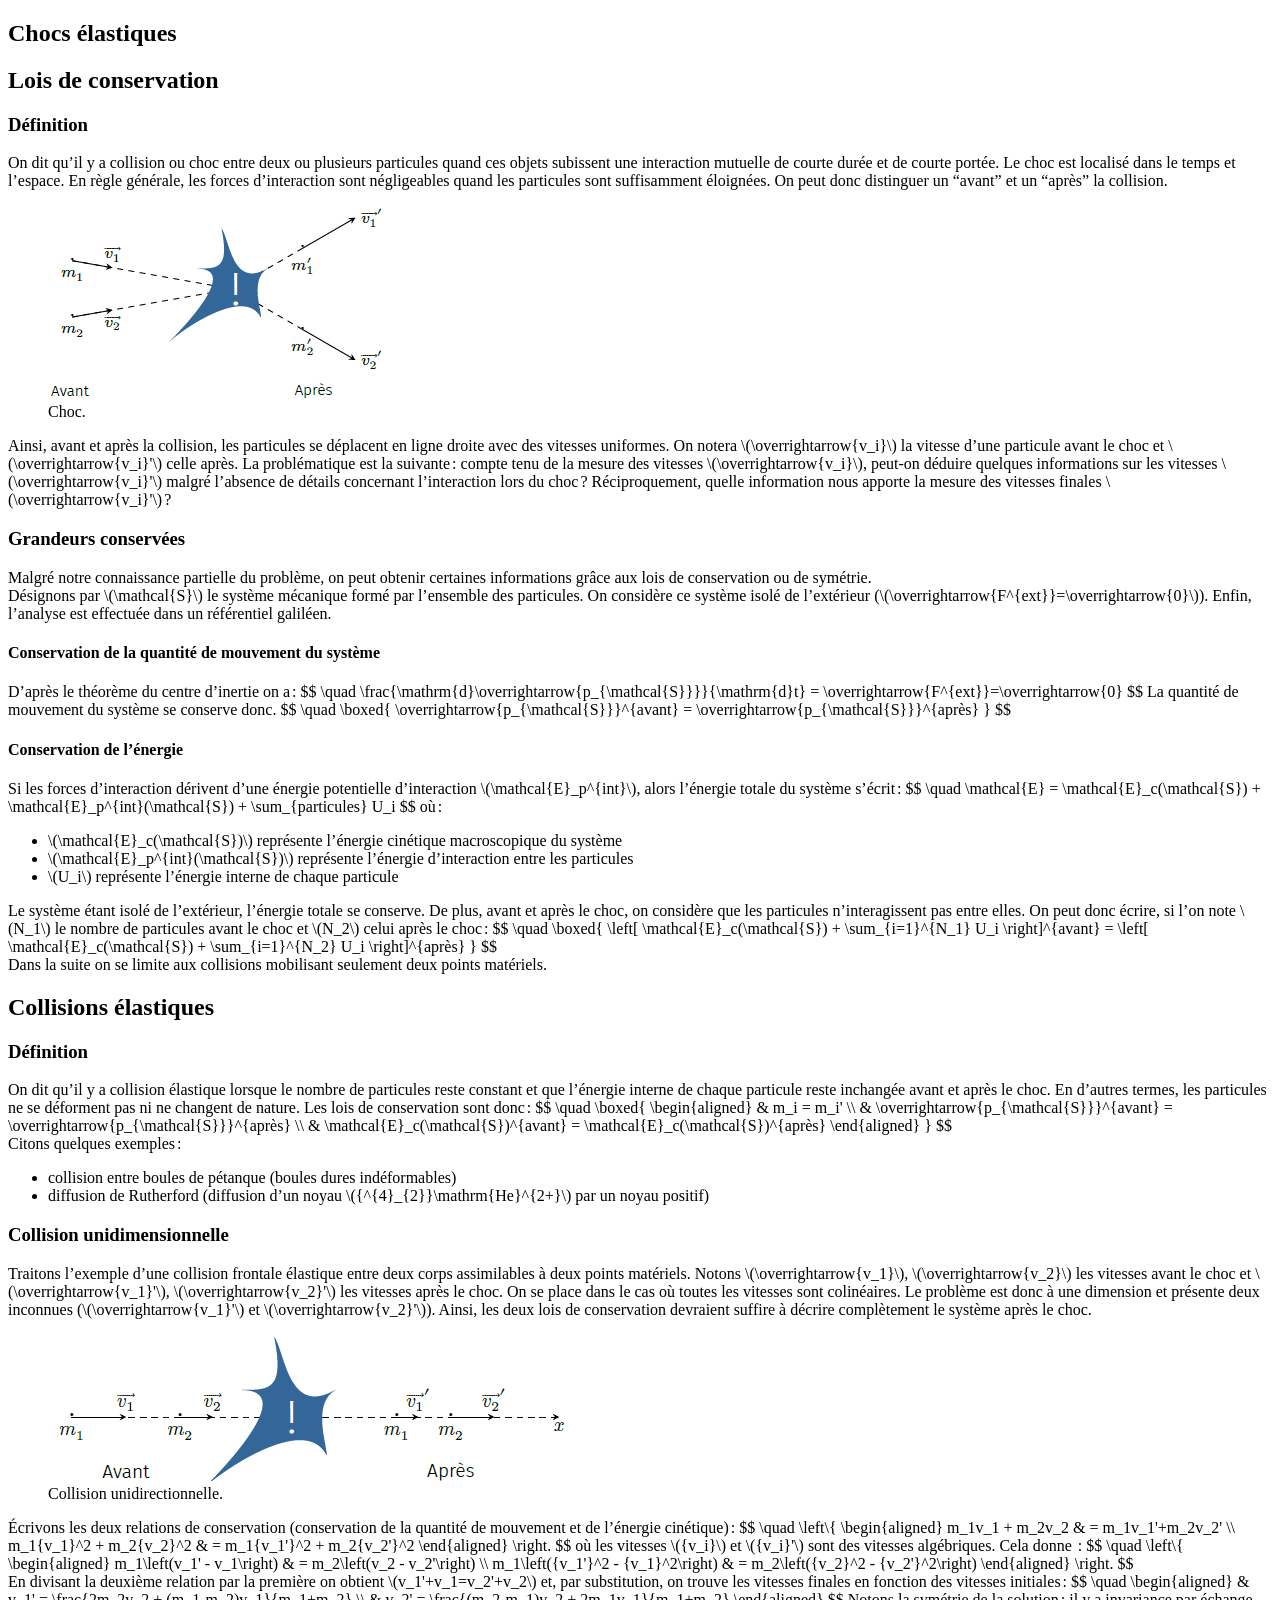
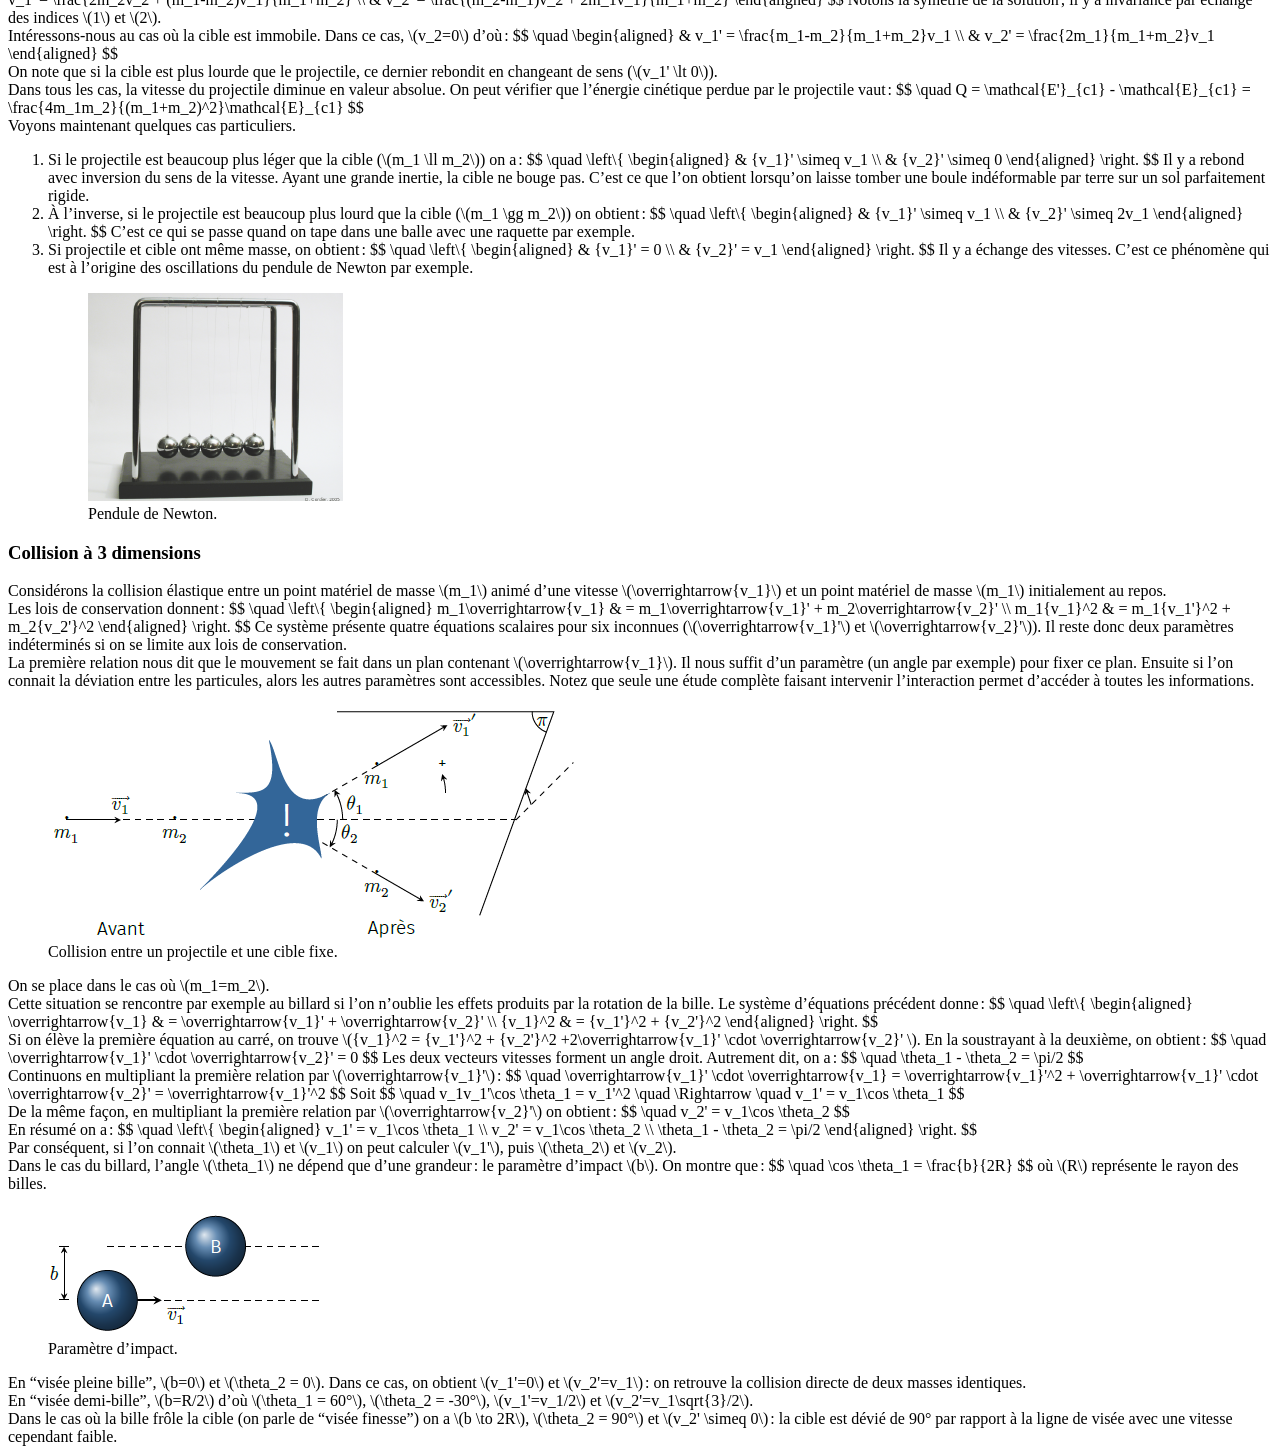
==== Choc/Choc.html @ 3405274f "Creation cours." ====
<!DOCTYPE html>
<html>
  <head>
    <meta charset="utf-8">
    <title>Chocs élastiques</title>
    <link rel="stylesheet" type="text/css" media="print,screen" 
      href="https://sciencesingenieur.github.io/Styles/styles.css"/>
    <script src="https://cdn.mathjax.org/mathjax/latest/MathJax.js?config=TeX-AMS-MML_HTMLorMML">
    </script>
  </head>
  <body>

    <section>
    
      <h1>Chocs élastiques</h1>

      <h2>Lois de conservation</h2>
      
      <h3>Définition</h3>
      
      <div>
        On dit qu’il y a collision ou choc entre deux ou plusieurs particules quand ces objets
        subissent une interaction mutuelle de courte durée et de courte portée. Le choc est localisé
        dans le temps et l’espace. En règle générale, les forces d’interaction sont négligeables
        quand les particules sont suffisamment éloignées. On peut donc distinguer un <q>avant</q> et
        un <q>après</q> la collision.
      </div>
      
      <figure>
        <img src="collision.png">
        <figcaption>Choc.</figcaption>
      </figure>

      <div>
        Ainsi, avant et après la collision, les particules se déplacent en ligne droite avec des
        vitesses uniformes. On notera \(\overrightarrow{v_i}\) la vitesse d’une particule avant le
        choc et \(\overrightarrow{v_i}'\) celle après. La problématique est la suivante&#x202f;:
        compte tenu de la mesure des vitesses \(\overrightarrow{v_i}\), peut-on déduire quelques
        informations sur les vitesses \(\overrightarrow{v_i}'\) malgré l’absence de détails
        concernant l’interaction lors du choc&#x202f;? Réciproquement, quelle information nous
        apporte la mesure des vitesses finales \(\overrightarrow{v_i}'\)&#x202f;?
      </div>
      
      <h3>Grandeurs conservées</h3>
      
      <div>
        Malgré notre connaissance partielle du problème, on peut obtenir certaines informations
        grâce aux lois de conservation ou de symétrie.<br />
        Désignons par \(\mathcal{S}\) le système mécanique formé par l’ensemble des particules. On
        considère ce système isolé de l’extérieur (\(\overrightarrow{F^{ext}}=\overrightarrow{0}\)).
        Enfin, l’analyse est effectuée dans un référentiel galiléen.
      </div>
      
      <h4>Conservation de la quantité de mouvement du système</h4>
      
      <div>
        D’après le théorème du centre d’inertie on a&#x202f;:
        $$
          \quad \frac{\mathrm{d}\overrightarrow{p_{\mathcal{S}}}}{\mathrm{d}t}
            = \overrightarrow{F^{ext}}=\overrightarrow{0}
        $$
        La quantité de mouvement du système se conserve donc.
        $$
          \quad \boxed{
            \overrightarrow{p_{\mathcal{S}}}^{avant} = \overrightarrow{p_{\mathcal{S}}}^{après} }
        $$
      </div>
      
      <h4>Conservation de l’énergie</h4>
      
      <div>
        Si les forces d’interaction dérivent d’une énergie potentielle d’interaction
        \(\mathcal{E}_p^{int}\), alors l’énergie totale du système s’écrit&#x202f;:
        $$
          \quad \mathcal{E} = \mathcal{E}_c(\mathcal{S}) + \mathcal{E}_p^{int}(\mathcal{S})
            + \sum_{particules} U_i
        $$
        où&#x202f;:
        <ul>
          <li>\(\mathcal{E}_c(\mathcal{S})\) représente l’énergie cinétique macroscopique du
          système</li>
          <li>\(\mathcal{E}_p^{int}(\mathcal{S})\) représente l’énergie d’interaction entre les
          particules</li>
          <li>\(U_i\) représente l’énergie interne de chaque particule</li>
        </ul>
      </div>
      
      <div>
        Le système étant isolé de l’extérieur, l’énergie totale se conserve. De plus, avant et après
        le choc, on considère que les particules n’interagissent pas entre elles. On peut donc
        écrire, si l’on note \(N_1\) le nombre de particules avant le choc et \(N_2\) celui après le
        choc&#x202f;:
        $$
          \quad \boxed{
            \left[ \mathcal{E}_c(\mathcal{S}) + \sum_{i=1}^{N_1} U_i \right]^{avant}
              = \left[ \mathcal{E}_c(\mathcal{S}) + \sum_{i=1}^{N_2} U_i \right]^{après}
          }
        $$
      </div>
      
      <div>
        Dans la suite on se limite aux collisions mobilisant seulement deux points matériels.
      </div>
      
      <h2>Collisions élastiques</h2>
      
      <h3>Définition</h3>
      
      <div>
        On dit qu’il y a collision élastique lorsque le nombre de particules reste constant et que
        l’énergie interne de chaque particule reste inchangée avant et après le choc. En d’autres
        termes, les particules ne se déforment pas ni ne changent de nature. Les lois de
        conservation sont donc&#x202f;:
        $$
          \quad \boxed{ \begin{aligned}
            & m_i = m_i' \\
            & \overrightarrow{p_{\mathcal{S}}}^{avant} = \overrightarrow{p_{\mathcal{S}}}^{après} \\
            & \mathcal{E}_c(\mathcal{S})^{avant} = \mathcal{E}_c(\mathcal{S})^{après}
          \end{aligned} }
        $$
      </div>
      
      <div>
        Citons quelques exemples&#x202f;:
        <ul>
          <li>collision entre boules de pétanque (boules dures indéformables)</li>
          <li>diffusion de Rutherford (diffusion d’un noyau \({^{4}_{2}}\mathrm{He}^{2+}\) par un
          noyau positif)</li>
        </ul>
      </div>
      
      <h3>Collision unidimensionnelle</h3>
      
      <div>
        Traitons l’exemple d’une collision frontale élastique entre deux corps assimilables à deux
        points matériels. Notons \(\overrightarrow{v_1}\), \(\overrightarrow{v_2}\) les vitesses
        avant le choc et \(\overrightarrow{v_1}'\), \(\overrightarrow{v_2}'\) les vitesses après le
        choc. On se place dans le cas où toutes les vitesses sont colinéaires. Le problème est donc
        à une dimension et présente deux inconnues (\(\overrightarrow{v_1}'\) et
        \(\overrightarrow{v_2}'\)). Ainsi, les deux lois de conservation devraient suffire à décrire
        complètement le système après le choc.
      </div>
      
      <figure>
        <img src="collision_unidirectionnelle.png">
        <figcaption>Collision unidirectionnelle.</figcaption>
      </figure>
      
      <div>
        Écrivons les deux relations de conservation (conservation de la quantité de mouvement et de
        l’énergie cinétique)&#x202f;:
        $$
          \quad \left\{ \begin{aligned} 
            m_1v_1 + m_2v_2 & = m_1v_1'+m_2v_2' \\
            m_1{v_1}^2 + m_2{v_2}^2 & = m_1{v_1'}^2 + m_2{v_2'}^2
          \end{aligned} \right. 
        $$
        où les vitesses \({v_i}\) et \({v_i}'\) sont des vitesses algébriques. Cela donne &#x202f;:
        $$
          \quad  \left\{ \begin{aligned} 
            m_1\left(v_1' - v_1\right) & = m_2\left(v_2 - v_2'\right) \\
           m_1\left({v_1'}^2 - {v_1}^2\right) & = m_2\left({v_2}^2 - {v_2'}^2\right)
          \end{aligned} \right. 
        $$
      </div>
      
      <div>
        En divisant la deuxième relation par la première on obtient \(v_1'+v_1=v_2'+v_2\) et, par
        substitution, on trouve les vitesses finales en fonction des vitesses initiales&#x202f;:
        $$
          \quad \begin{aligned}
            & v_1' = \frac{2m_2v_2 + (m_1-m_2)v_1}{m_1+m_2} \\
            & v_2' = \frac{(m_2-m_1)v_2 + 2m_1v_1}{m_1+m_2}
          \end{aligned}
        $$
        Notons la symétrie de la solution&#x202f;; il y a invariance par échange des indices \(1\)
        et \(2\).
      </div>
      
      <div>
        Intéressons-nous au cas où la cible est immobile. Dans ce cas, \(v_2=0\) d’où&#x202f;:
        $$
          \quad \begin{aligned}
            & v_1' = \frac{m_1-m_2}{m_1+m_2}v_1 \\
            & v_2' = \frac{2m_1}{m_1+m_2}v_1
          \end{aligned}
        $$
      </div>
      
      <div>
        On note que si la cible est plus lourde que le projectile, ce dernier rebondit en changeant
        de sens (\(v_1' \lt 0\)).<br />
        Dans tous les cas, la vitesse du projectile diminue en valeur absolue. On peut vérifier que
        l’énergie cinétique perdue par le projectile vaut&#x202f;:
        $$
          \quad Q = \mathcal{E'}_{c1} - \mathcal{E}_{c1}
            = \frac{4m_1m_2}{(m_1+m_2)^2}\mathcal{E}_{c1}
        $$
      </div>
      
      <div>
        Voyons maintenant quelques cas particuliers.<br />
        <ol>
          <li>Si le projectile est beaucoup plus léger que la cible (\(m_1 \ll m_2\))
            on a&#x202f;:
            $$
              \quad \left\{  \begin{aligned}
                & {v_1}' \simeq v_1 \\
                & {v_2}' \simeq 0
              \end{aligned} \right.
            $$
            Il y a rebond avec inversion du sens de la vitesse. Ayant une grande inertie, la cible
            ne bouge pas. C’est ce que l’on obtient lorsqu’on laisse tomber une boule indéformable
            par terre sur un sol parfaitement rigide.
          </li>
          <li>À l’inverse, si le projectile est beaucoup plus lourd que la cible (\(m_1 \gg m_2\))
            on obtient&#x202f;:
            $$
              \quad \left\{  \begin{aligned}
                & {v_1}' \simeq v_1 \\
                & {v_2}' \simeq 2v_1
              \end{aligned} \right.
            $$
            C’est ce qui se passe quand on tape dans une balle avec une raquette par exemple.
          </li>
          <li>
            Si projectile et cible ont même masse, on obtient&#x202f;:
            $$
              \quad \left\{  \begin{aligned}
                & {v_1}' = 0 \\
                & {v_2}' = v_1
              \end{aligned} \right.
            $$
            Il y a échange des vitesses. C’est ce phénomène qui est à l’origine des oscillations du
            pendule de Newton par exemple.
            <figure>
              <img src="pendule_Newton.png">
              <figcaption>Pendule de Newton.</figcaption>
            </figure>
          </li>
        </ol>
      </div>
      
      <h3>Collision à 3 dimensions</h3>
      
      <div>
        Considérons la collision élastique entre un point matériel de masse \(m_1\) animé d’une
        vitesse \(\overrightarrow{v_1}\) et un point matériel de masse \(m_1\) initialement au
        repos.<br />
        Les lois de conservation donnent&#x202f;:
        $$
          \quad \left\{  \begin{aligned}
            m_1\overrightarrow{v_1} & = m_1\overrightarrow{v_1}' + m_2\overrightarrow{v_2}' \\
            m_1{v_1}^2 & = m_1{v_1'}^2 + m_2{v_2'}^2
          \end{aligned} \right.
        $$
        Ce système présente quatre équations scalaires pour six inconnues (\(\overrightarrow{v_1}'\)
        et \(\overrightarrow{v_2}'\)). Il reste donc deux paramètres indéterminés si on se limite
        aux lois de conservation.<br />
        La première relation nous dit que le mouvement se fait dans un plan contenant
        \(\overrightarrow{v_1}\). Il nous suffit d’un paramètre (un angle par exemple) pour fixer ce
        plan. Ensuite si l’on connait la déviation entre les particules, alors les autres paramètres
        sont accessibles. Notez que seule une étude complète faisant intervenir l’interaction permet
        d’accéder à toutes les informations.
      </div>
      
      <figure>
        <img src="collision_3D.png">
        <figcaption>Collision entre un projectile et une cible fixe.</figcaption>
      </figure>
            
      <div>
        On se place dans le cas où \(m_1=m_2\).<br />
        Cette situation se rencontre par exemple au billard si l’on n’oublie les effets produits par
        la rotation de la bille. Le système d’équations précédent donne&#x202f;:
        $$
          \quad \left\{  \begin{aligned}
            \overrightarrow{v_1} & = \overrightarrow{v_1}' + \overrightarrow{v_2}' \\
            {v_1}^2 & = {v_1'}^2 + {v_2'}^2
          \end{aligned} \right.
        $$
      </div>
      
      <div>
        Si on élève la première équation au carré, on trouve \({v_1}^2 = {v_1'}^2 + {v_2'}^2 
        +2\overrightarrow{v_1}' \cdot \overrightarrow{v_2}' \). En la soustrayant à la deuxième,
        on obtient&#x202f;:
        $$
          \quad \overrightarrow{v_1}' \cdot \overrightarrow{v_2}' = 0
        $$
        Les deux vecteurs vitesses forment un angle droit. Autrement dit, on a&#x202f;:
        $$
          \quad \theta_1 - \theta_2 = \pi/2
        $$
      </div>
      
      <div>
        Continuons en multipliant la première relation par \(\overrightarrow{v_1}'\)&#x202f;:
        $$
          \quad \overrightarrow{v_1}' \cdot \overrightarrow{v_1}
            = \overrightarrow{v_1}'^2 + \overrightarrow{v_1}' \cdot \overrightarrow{v_2}'
            = \overrightarrow{v_1}'^2
        $$
        Soit
        $$
          \quad v_1v_1'\cos \theta_1 = v_1'^2 \quad \Rightarrow \quad v_1' = v_1\cos \theta_1
        $$
      </div>
      
      <div>
        De la même façon, en multipliant la première relation par \(\overrightarrow{v_2}'\) on
        obtient&#x202f;:
        $$
          \quad v_2' = v_1\cos \theta_2
        $$
      </div>
      
      <div>
        En résumé on a&#x202f;:
        $$
          \quad \left\{  \begin{aligned}
            v_1' = v_1\cos \theta_1 \\
            v_2' = v_1\cos \theta_2 \\
            \theta_1 - \theta_2 = \pi/2
          \end{aligned} \right.
        $$
      </div>
      
      <div>
        Par conséquent, si l’on connait \(\theta_1\) et \(v_1\) on peut calculer \(v_1'\), puis
        \(\theta_2\) et \(v_2\).<br />
        Dans le cas du billard, l’angle \(\theta_1\) ne dépend que d’une grandeur&#x202f;: le
        paramètre d’impact \(b\). On montre que&#x202f;:
        $$
          \quad \cos \theta_1 = \frac{b}{2R}
        $$
        où \(R\) représente le rayon des billes.
      </div>
      
      <figure>
        <img src="parametre_impact.png">
        <figcaption>Paramètre d’impact.</figcaption>
      </figure>
      
      <div>
        En <q>visée pleine bille</q>, \(b=0\) et \(\theta_2 = 0\). Dans ce cas, on obtient
        \(v_1'=0\) et \(v_2'=v_1\)&#x202f;: on retrouve la collision directe de deux masses
        identiques.
      </div>
      
      <div>
        En <q>visée demi-bille</q>, \(b=R/2\) d’où \(\theta_1 = 60°\), \(\theta_2 = -30°\), 
        \(v_1'=v_1/2\) et \(v_2'=v_1\sqrt{3}/2\).
      </div>
      
      <div>       
        Dans le cas où la bille frôle la cible (on parle de <q>visée finesse</q>) on a
        \(b \to 2R\), \(\theta_2 = 90°\) et \(v_2' \simeq 0\)&#x202f;: la cible est dévié de 90°
        par rapport à la ligne de visée avec une vitesse cependant faible.
      </div>

    </section>
  </body>
</html>
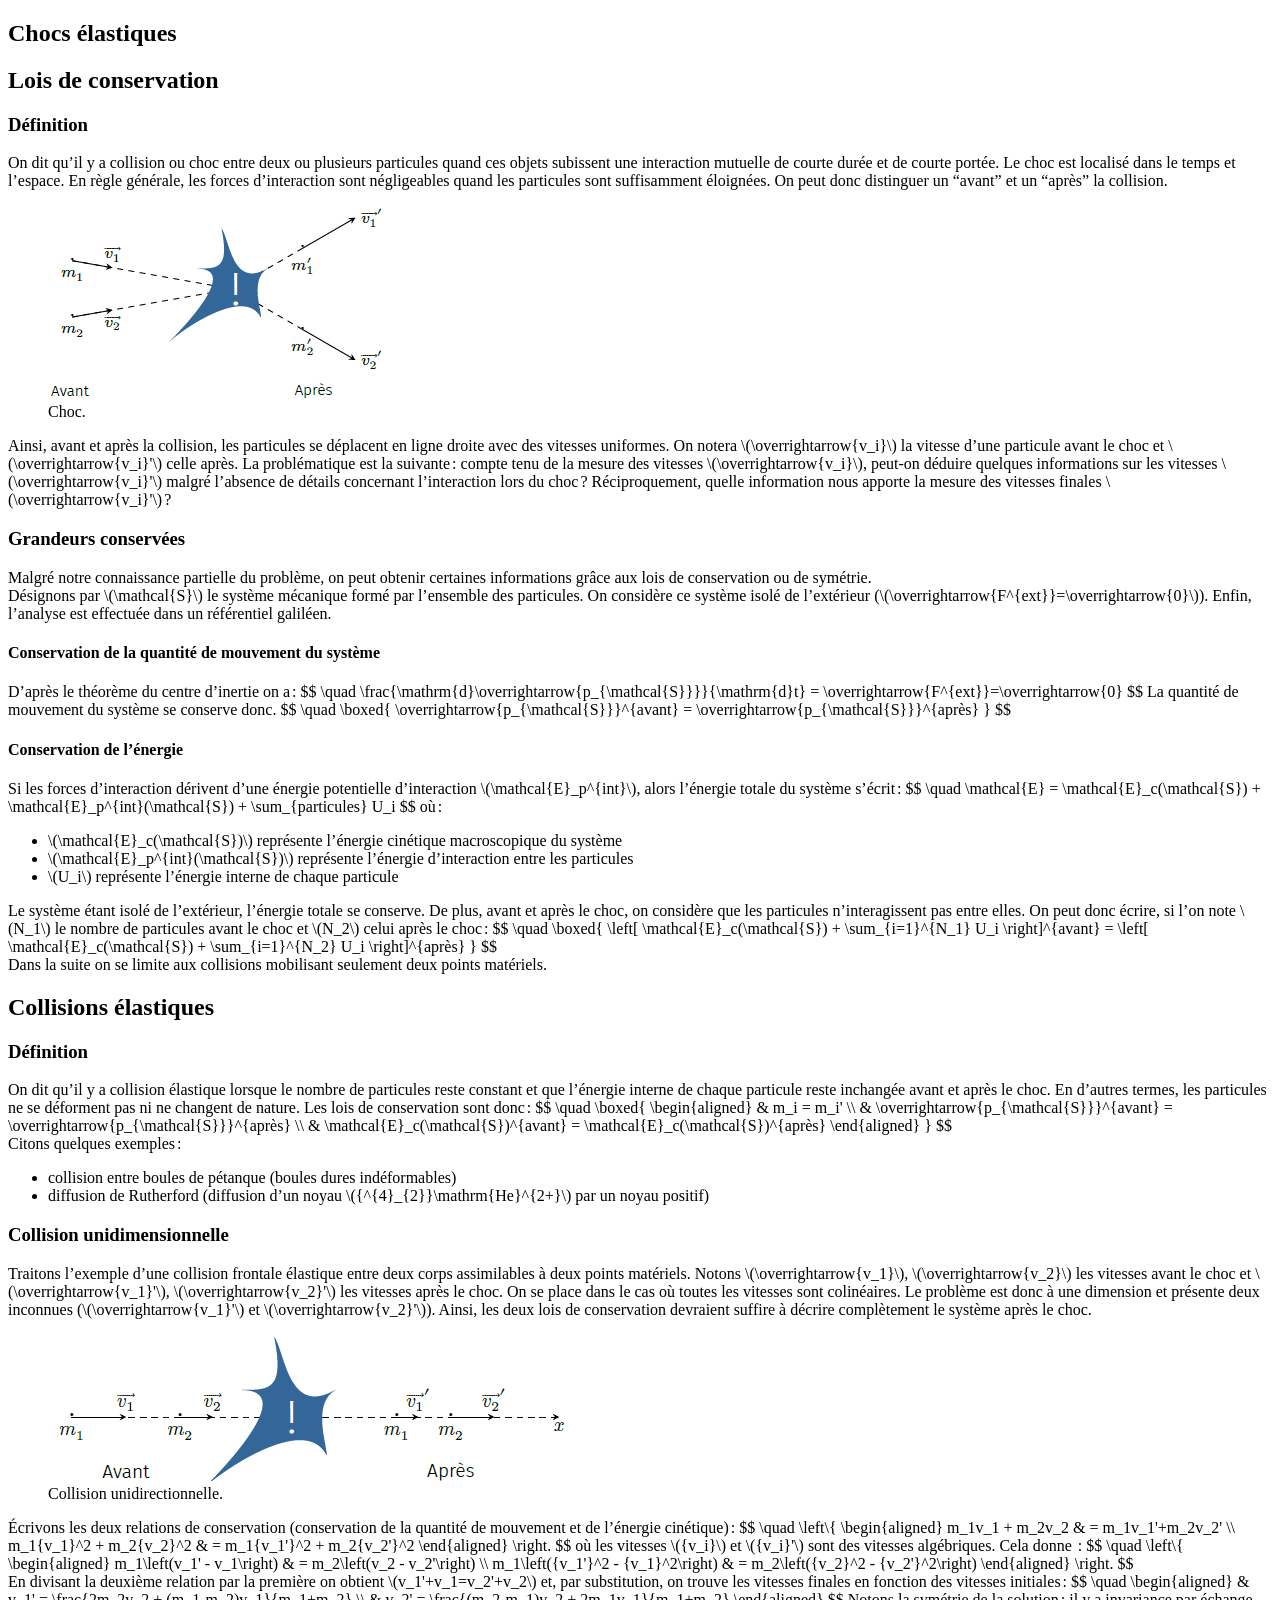
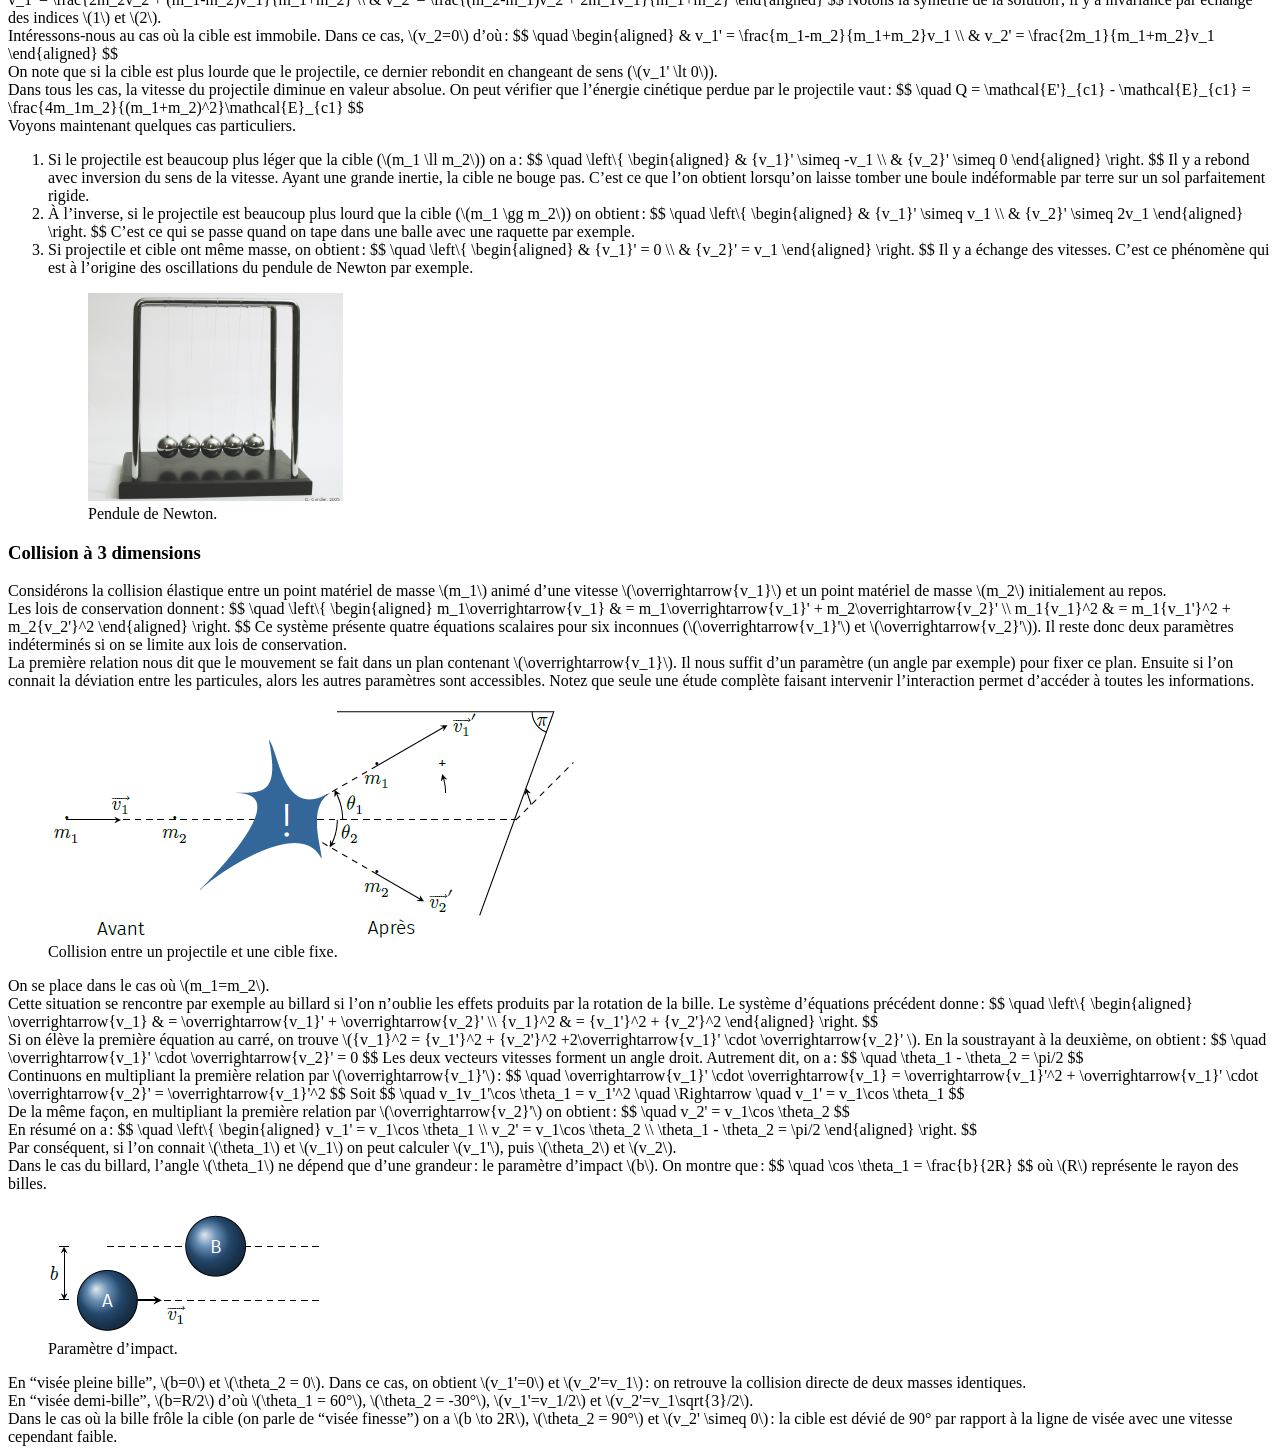
==== commit 5a8180e0: "Creation cours." ====
--- a/Choc/Choc.html
+++ b/Choc/Choc.html
@@ -205,7 +205,7 @@
             on a&#x202f;:
             $$
               \quad \left\{  \begin{aligned}
-                & {v_1}' \simeq v_1 \\
+                & {v_1}' \simeq -v_1 \\
                 & {v_2}' \simeq 0
               \end{aligned} \right.
             $$
@@ -245,7 +245,7 @@
       
       <div>
         Considérons la collision élastique entre un point matériel de masse \(m_1\) animé d’une
-        vitesse \(\overrightarrow{v_1}\) et un point matériel de masse \(m_1\) initialement au
+        vitesse \(\overrightarrow{v_1}\) et un point matériel de masse \(m_2\) initialement au
         repos.<br />
         Les lois de conservation donnent&#x202f;:
         $$
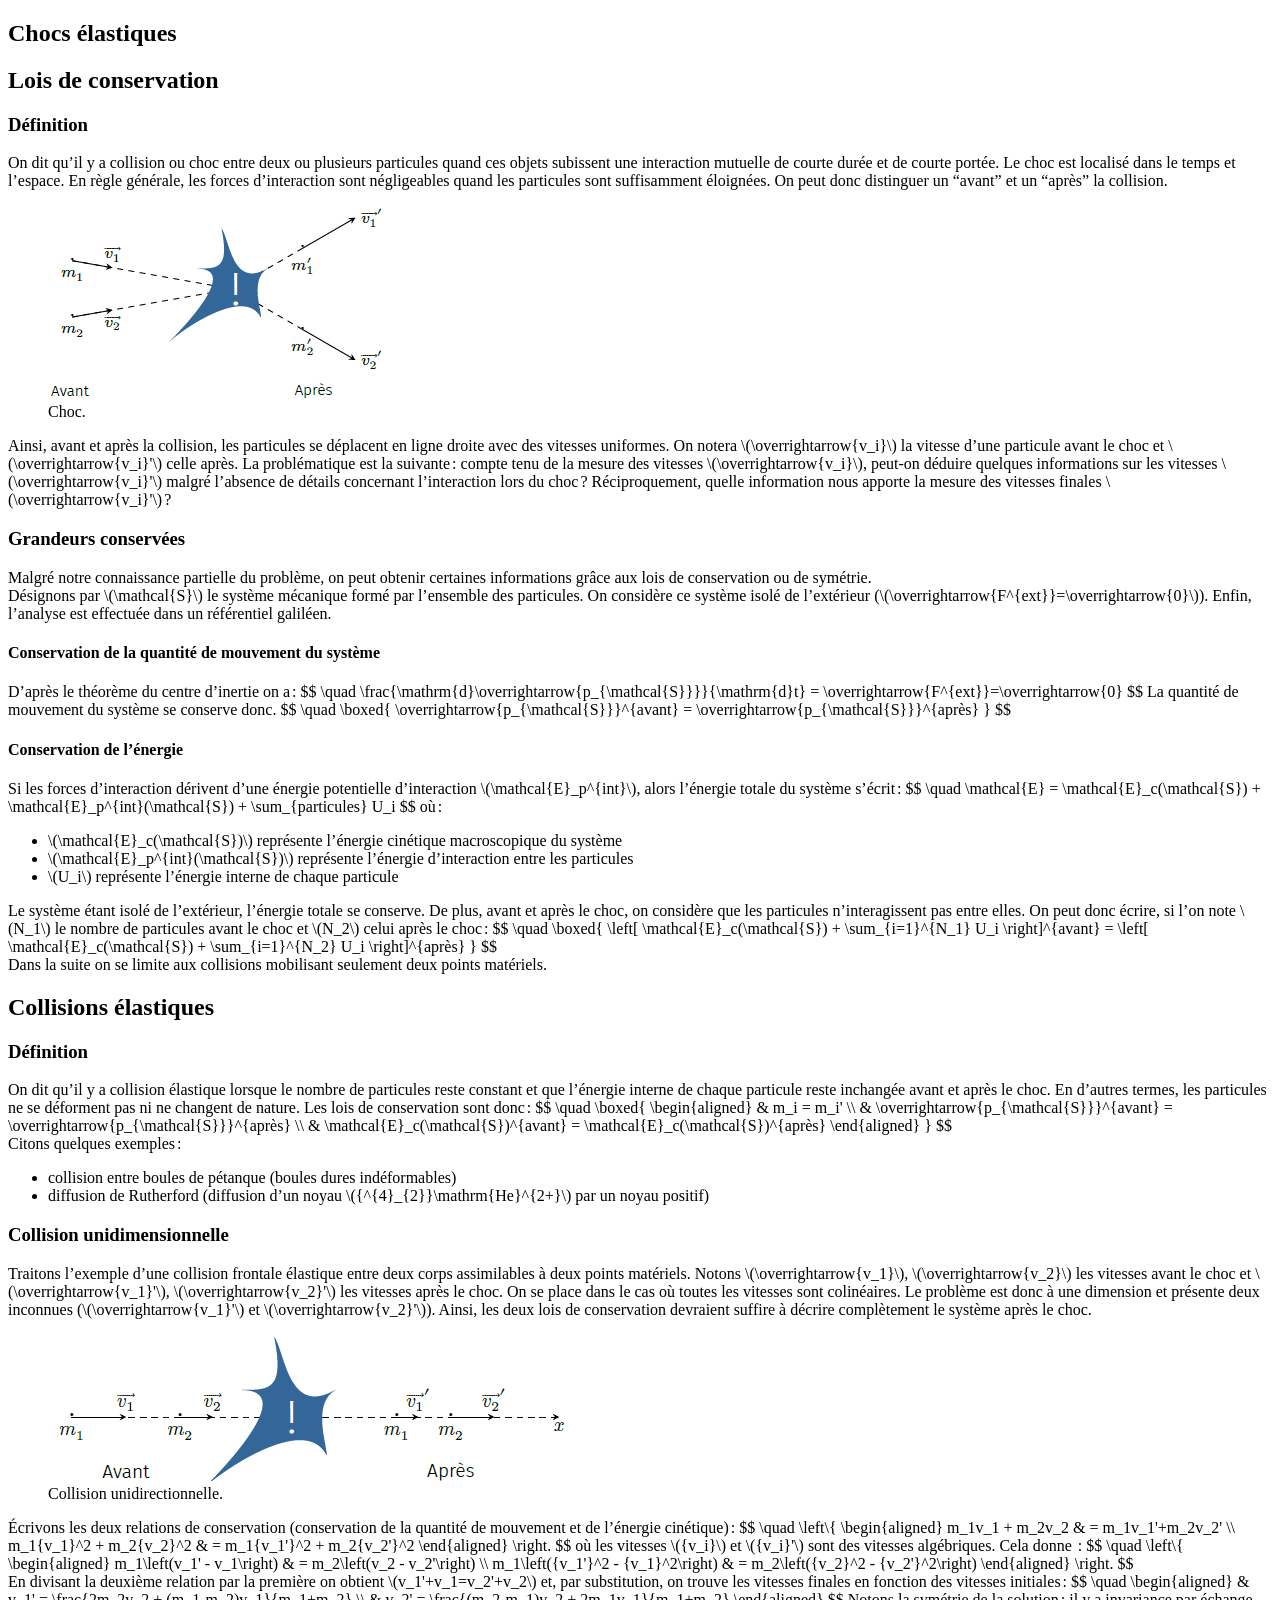
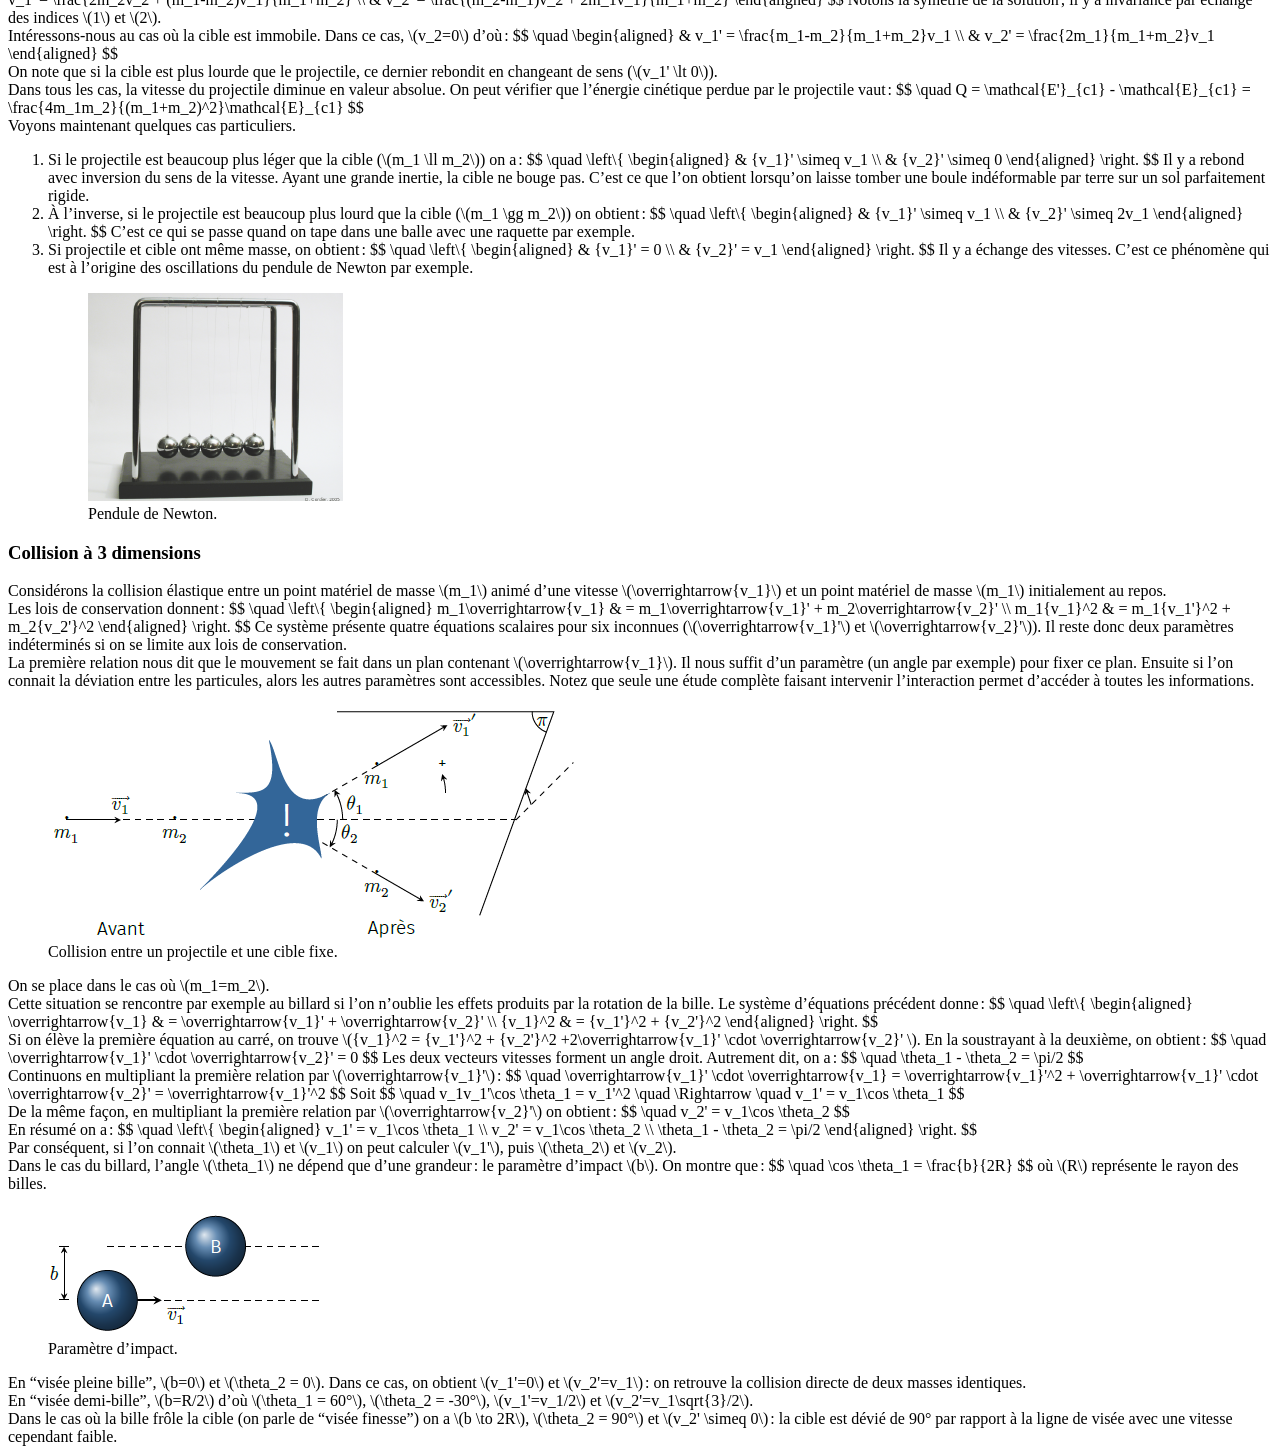
==== commit ec11565f: "Creation cours." ====
--- a/Choc/Choc.html
+++ b/Choc/Choc.html
@@ -205,7 +205,7 @@
             on a&#x202f;:
             $$
               \quad \left\{  \begin{aligned}
-                & {v_1}' \simeq -v_1 \\
+                & {v_1}' \simeq v_1 \\
                 & {v_2}' \simeq 0
               \end{aligned} \right.
             $$
@@ -245,7 +245,7 @@
       
       <div>
         Considérons la collision élastique entre un point matériel de masse \(m_1\) animé d’une
-        vitesse \(\overrightarrow{v_1}\) et un point matériel de masse \(m_2\) initialement au
+        vitesse \(\overrightarrow{v_1}\) et un point matériel de masse \(m_1\) initialement au
         repos.<br />
         Les lois de conservation donnent&#x202f;:
         $$
